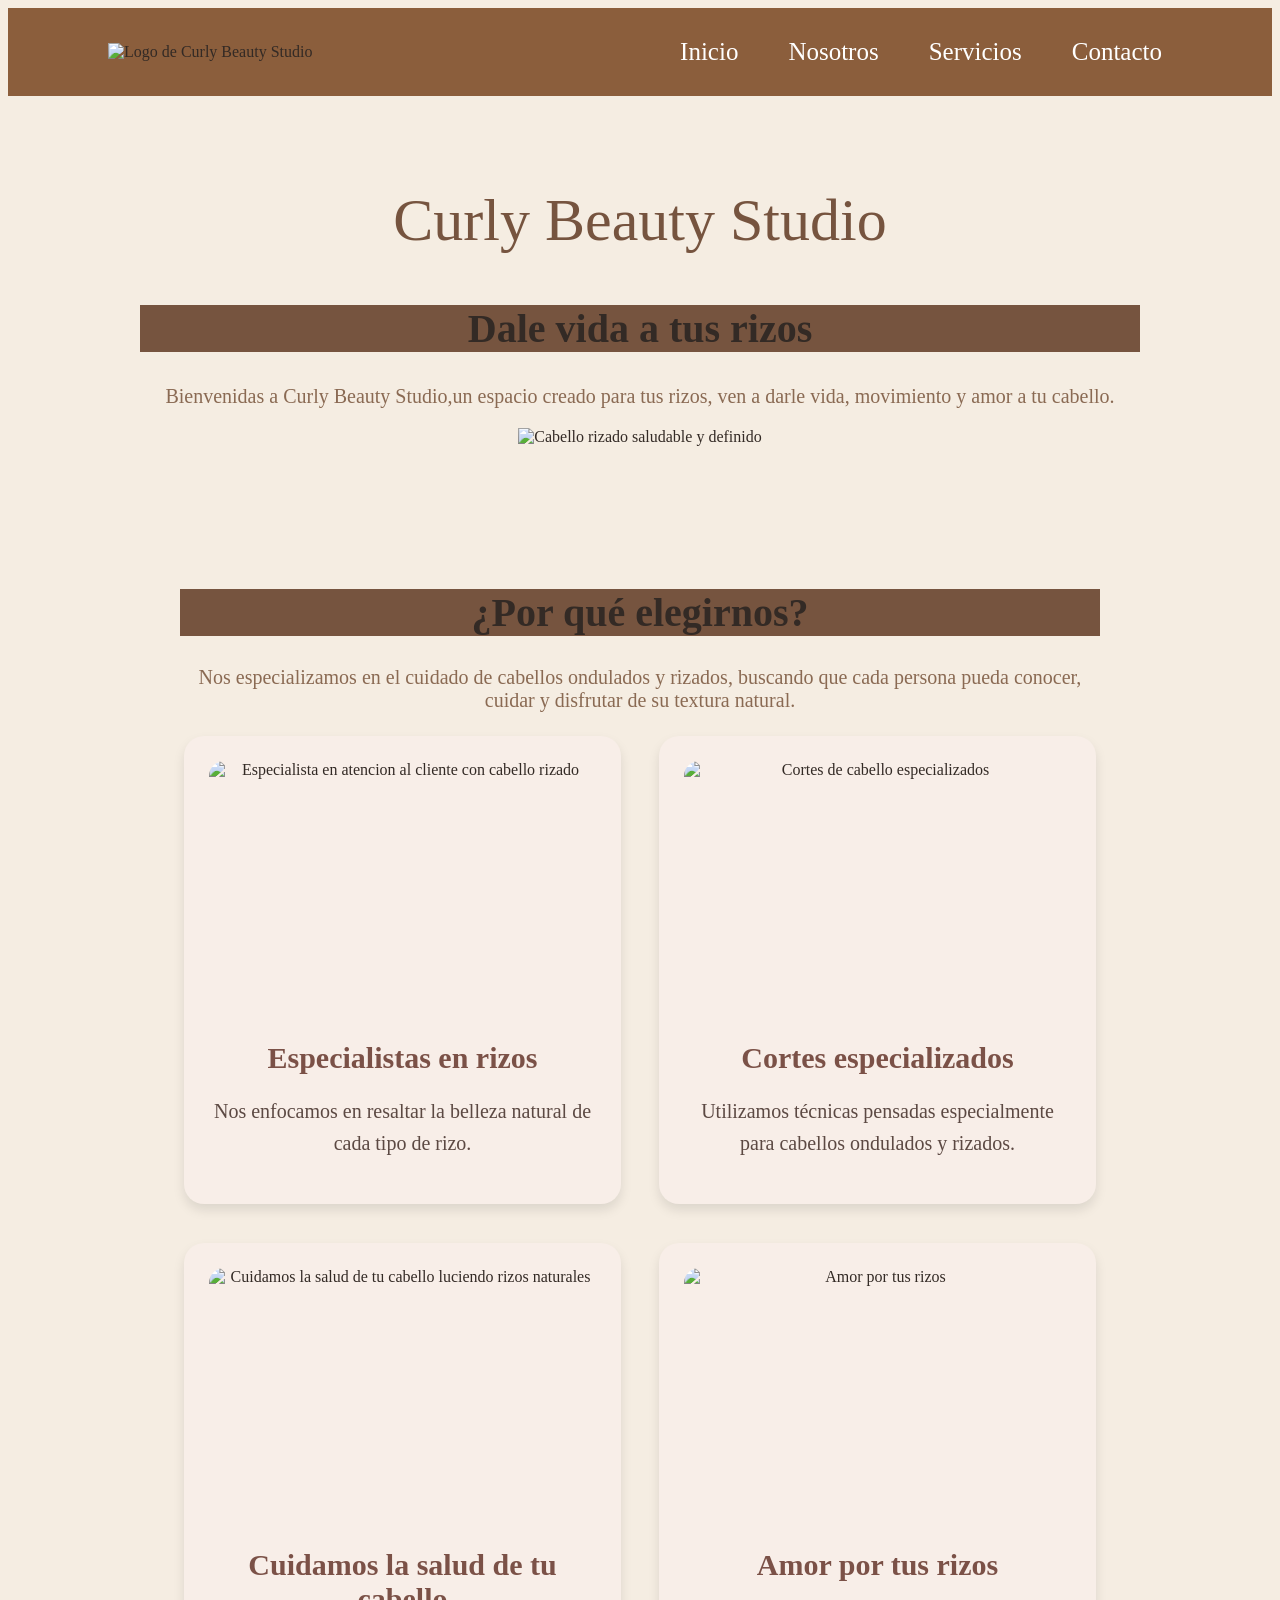
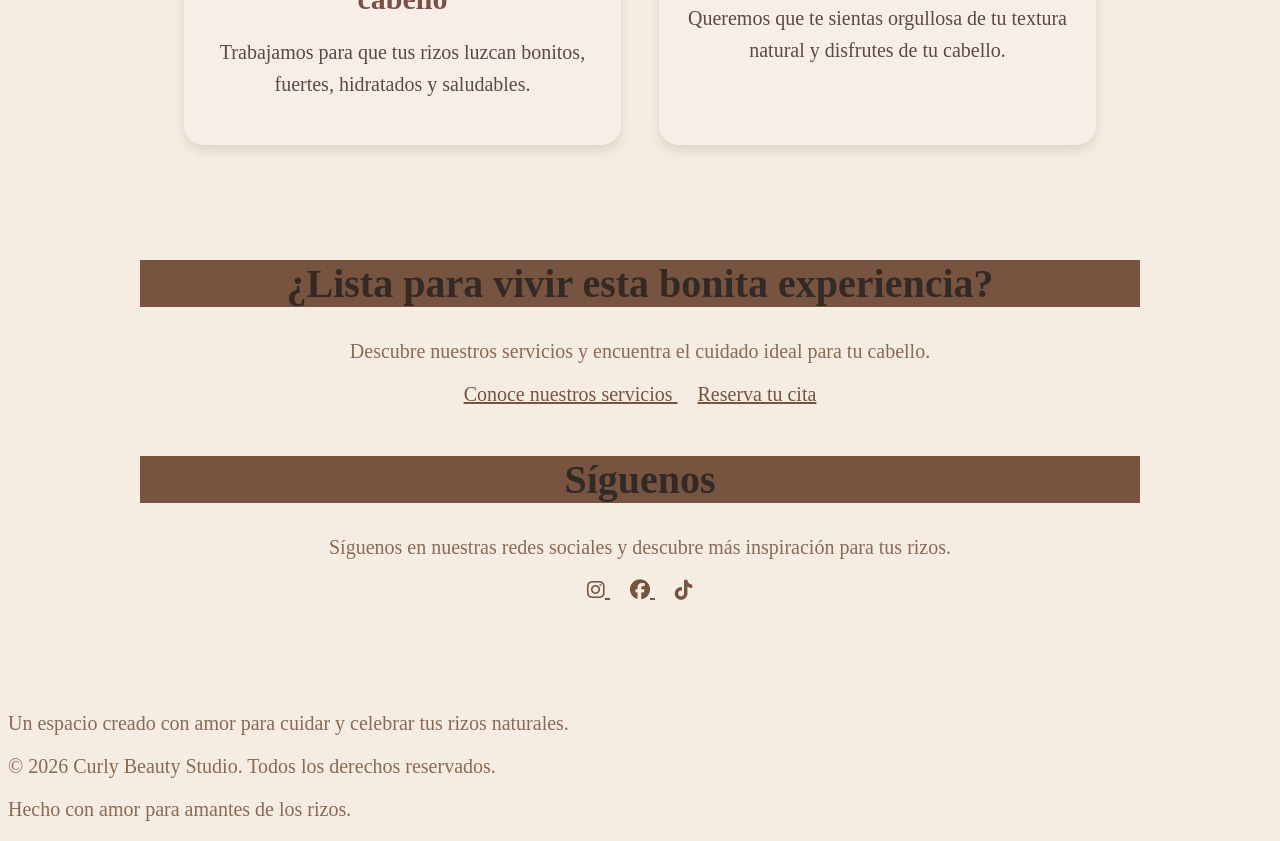
==== index.html @ 00841b4c "Desarrollo de pag web" ====
<!DOCTYPE html>
<html lang="es">
<head>
    <meta charset="UTF-8">
    <meta name="viewport" content="width=device-width, initial-scale=1.0">
    <link rel="stylesheet" href="css/styles.css">
    <link rel="stylesheet" href="https://cdnjs.cloudflare.com/ajax/libs/font-awesome/6.5.2/css/all.min.css">
    <link rel="shortcut icon" href="img/logo_curly_beauty_studio_original.webp" type="image/x-icon">
    <title>Curly Beauty Studio | Cuidado especializado para tus rizos</title>

</head>
<body>

    <header>
        <div>
            <img class="img_logo" src="img/logo_curly_beauty_studio_original.webp" alt="Logo de Curly Beauty Studio">
        </div>
        <nav>
            <a href="inicio.html">Inicio</a>
            <a href="nosotros.html">Nosotros</a>
            <a href="servicios.html">Servicios</a>
            <a href="contacto.html">Contacto</a>
        </nav>

    </header>

    <main>
      <section class="hero">
        <div class="hero-contenido">
          <h1>Curly Beauty Studio</h1>

          <h2>Dale vida a tus rizos</h2>
          <p>Bienvenidas a Curly Beauty Studio,un espacio creado para tus rizos, 
             ven a darle vida, movimiento y amor a tu cabello.
          </p>
        </div>  
        
        <div class="hero-imagen">
            <img src="img/rizos.webp" alt="Cabello rizado saludable y definido">
        </div>
   
      </section>

      <section class="porque-elegirnos">
            <h2>¿Por qué elegirnos?</h2>
            <p>Nos especializamos en el cuidado de cabellos ondulados y
               rizados, buscando que cada persona pueda conocer, cuidar
               y disfrutar de su textura natural.
            </p>
            <div class="beneficios">

              <article class="tarjeta-beneficio">
                <img src="img/especialista.webp" alt="Especialista en atencion al cliente con cabello rizado ">
                <h3>Especialistas en rizos</h3>
                <p>Nos enfocamos en resaltar la belleza natural de cada tipo de rizo.</p>
              </article>

              <article class="tarjeta-beneficio">
                <img src="img/cortes.webp" alt="Cortes de cabello especializados">
                <h3>Cortes especializados</h3>
                <p>Utilizamos técnicas pensadas especialmente para cabellos ondulados y rizados.</p>
              </article>

              <article class="tarjeta-beneficio">
                <img src="img/salud.webp" alt="Cuidamos la salud de tu cabello luciendo rizos naturales">
                <h3> Cuidamos la salud de tu cabello</h3>
                <p>Trabajamos para que tus rizos luzcan bonitos, fuertes, hidratados y saludables.</p>
              </article>

              <article class="tarjeta-beneficio">
                <img src="img/amor.webp" alt="Amor por tus rizos">
                <h3> Amor por tus rizos</h3>
                <p>Queremos que te sientas orgullosa de tu textura natural y disfrutes de tu cabello.</p>
              </article>

            </div>  
      </section>

      <section class="llamar-atencion">
          <h2>¿Lista para vivir esta bonita experiencia?</h2>
          <p>Descubre nuestros servicios y encuentra el cuidado ideal para tu cabello.</p>
           <a href="servicios.html" class="btn-servicios">
                Conoce nuestros servicios
           </a>
           <a href="contacto.html" class="btn-reservar">
                Reserva tu cita
           </a>
      </section>


      <section class="redes-sociales">
           <h2>Síguenos</h2>
           <p>Síguenos en nuestras redes sociales y descubre más
              inspiración para tus rizos.</p>
           <div class="iconos-redes">
            <a href="#" target="_blank" rel="noopener noreferrer" aria-label="Instagram">
              <i class="fa-brands fa-instagram"></i>
            </a>
            <a href="#" target="_blank" rel="noopener noreferrer" aria-label="Facebook">
              <i class="fa-brands fa-facebook"></i>
            </a>
            <a href="#" target="_blank" rel="noopener noreferrer" aria-label="TikTok">
              <i class="fa-brands fa-tiktok"></i>
            </a>
           
           </div>
      </section>


    </main>

    <footer>
        <div class="footer-contenido">
            <p>
                Un espacio creado con amor para cuidar y celebrar
                tus rizos naturales.
            </p>
            <p>&copy; 2026 Curly Beauty Studio. Todos los derechos reservados.</p>
            <p>Hecho con amor para amantes de los rizos.</p>
        </div>    
    </footer>
   
</body>
 
</html>
---- css/styles.css ----
body{
    background-color: #F5EDE2;
    color: #332A25;
}

h1{
    color: #76543F;
    font-size: 60px;
    font-weight: 400;
}

h2{
    background-color: #76543F;
    font-size: 40px;
}

h3{
    color: #8A6A53;
    font-size: 30px;
}

a{
    color: #76543F;
    font-size: 20px;
    padding: 10px;
}

p{
    color: #8A6A53;
    font-size: 20px;

}


header{
    width: 100%;
    background-color: #8B5E3C;

    display: flex;
    align-items: center;
    justify-content: space-between;

    padding: 20px 100px;
    box-sizing: border-box;
}

.img_logo{
    width: 150px;
    height: auto;
}

nav {
    display: flex;
    gap: 30px;
}

nav a {
    color:white;
    text-decoration: none;
    font-size: 25px;
}

main{
    max-width: 1000px;
    margin: 0 auto;
    padding: 40px 20px;
    text-align: center;
}

section {
    margin-bottom: 50px;
}

section article {
    display: inline-block;
    width: 28%;
    margin: 1%;
    padding: 20px;
    vertical-align: top;
}
.porque-elegirnos {
    text-align: center;
    padding: 60px 40px;
}

.porque-elegirnos h2 {
    color: #332A25;
    margin-bottom: 30px;
}

.beneficios {
    display: grid;
    grid-template-columns: repeat(2, 1fr);
    gap: 30px;
    max-width: 1000px;
    margin: 0 auto;
}

.tarjeta-beneficio {
    width: auto;
    background-color: #f8eee8;
    border-radius: 20px;
    padding: 25px;
    box-sizing: border-box;
    box-shadow: 0 6px 12px rgba(0, 0, 0, 0.10);
    transition: transform 0.3s ease;
}

.tarjeta-beneficio:hover {
    transform: translateY(-6px);
}

.tarjeta-beneficio img {
    width: 100%;
    height: 250px;
    object-fit: contain;
    border-radius: 15px;
    display: block;
    margin-bottom: 20px;
}

.tarjeta-beneficio h3 {
    color: #7b5147;
    margin-bottom: 12px;
}

.tarjeta-beneficio p {
    color: #5c4943;
    line-height: 1.6;
}
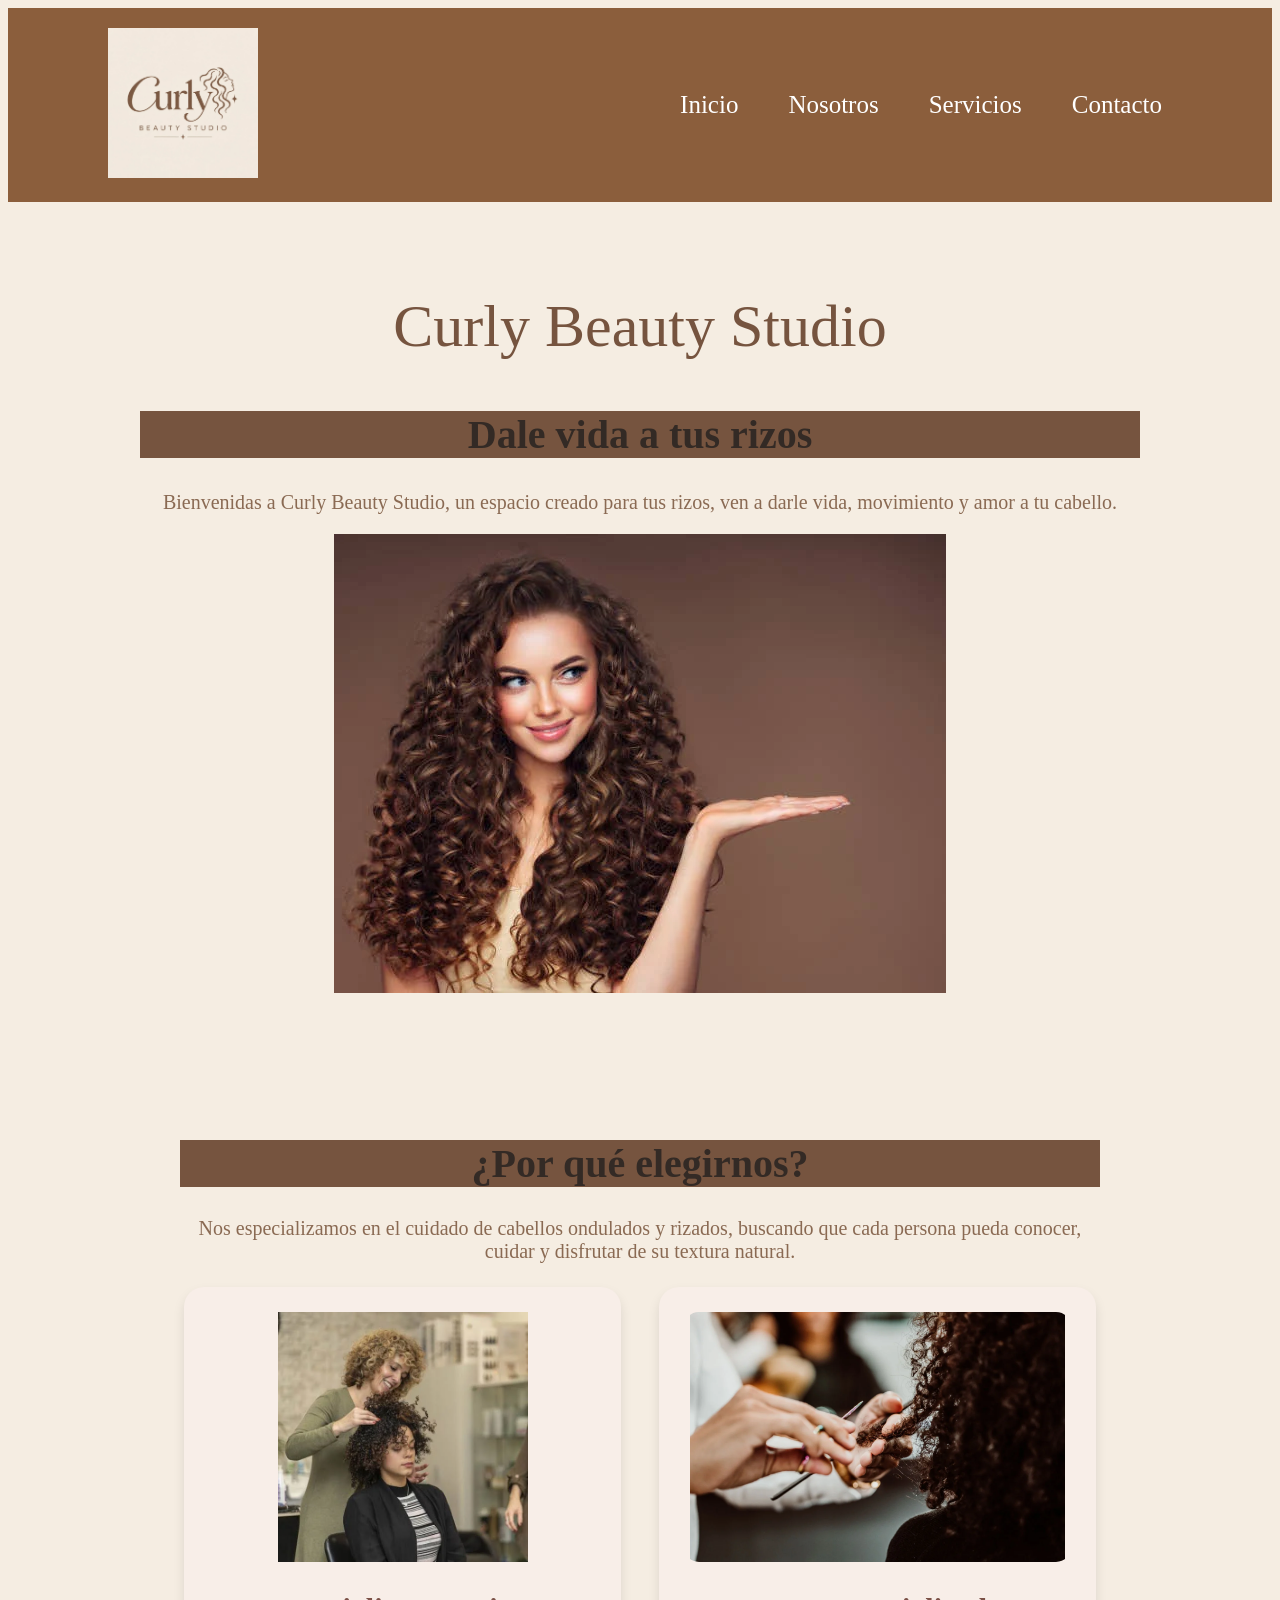
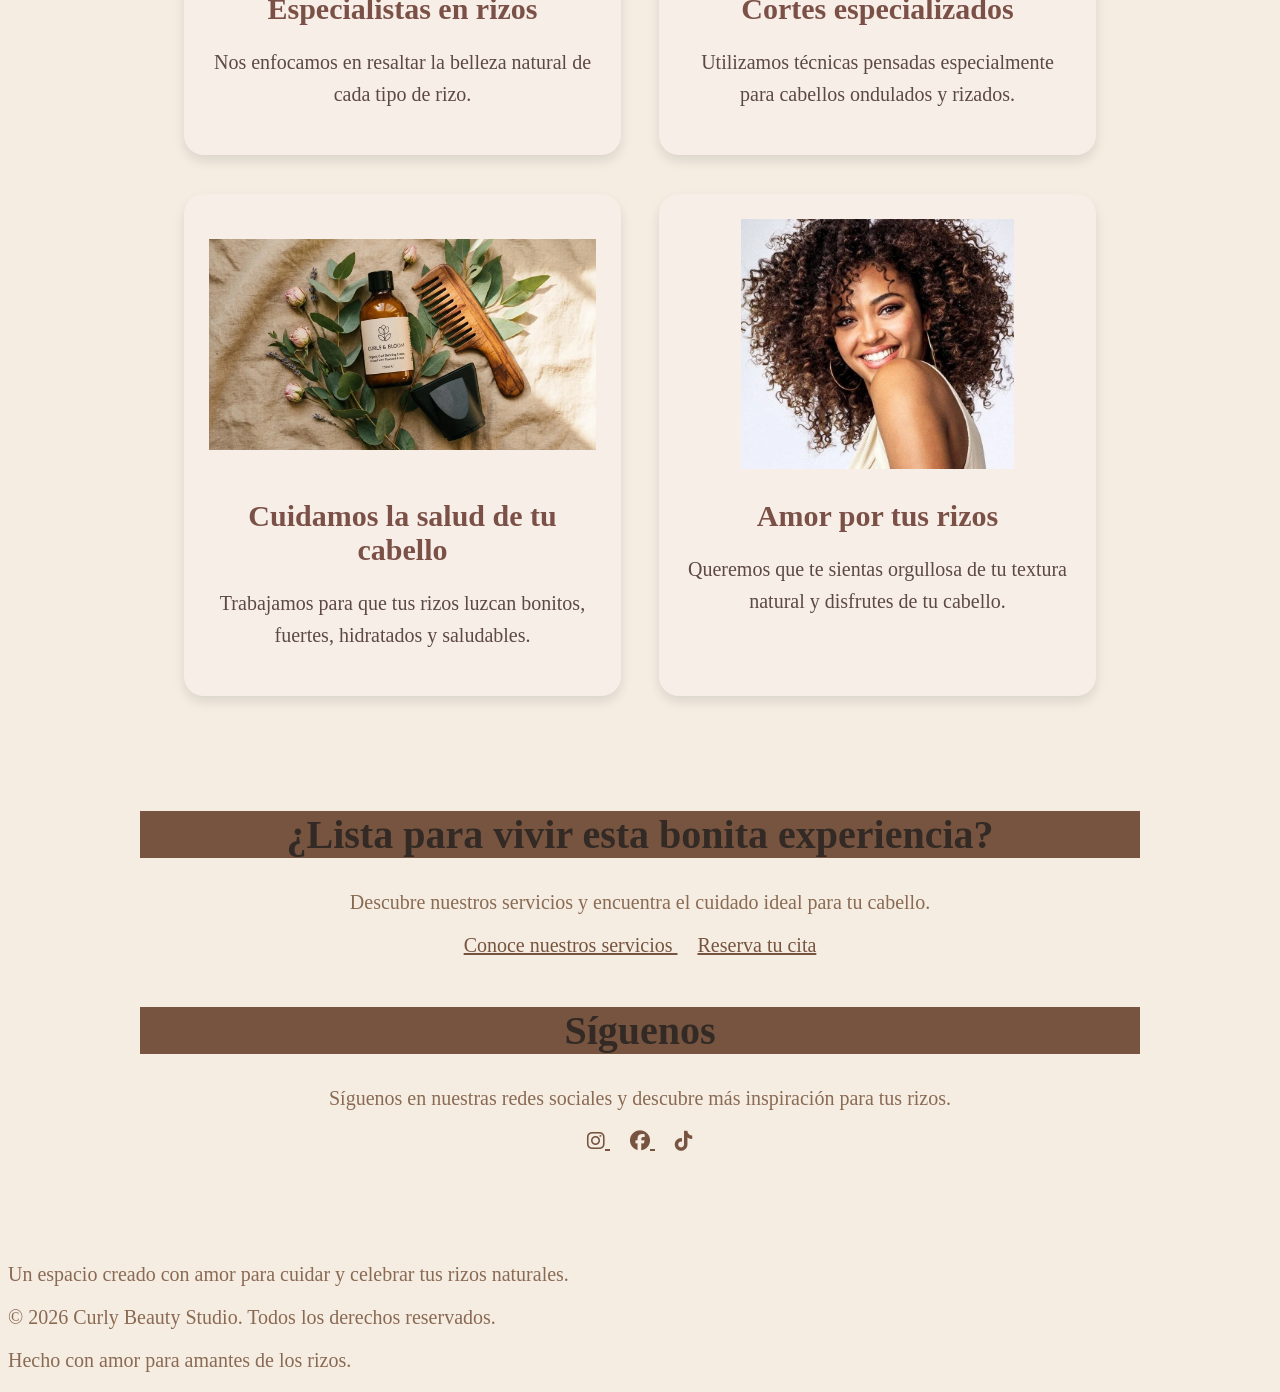
==== commit 9c6da20a: "corregir rutas de imagenes" ====
--- a/index.html
+++ b/index.html
@@ -5,121 +5,161 @@
     <meta name="viewport" content="width=device-width, initial-scale=1.0">
     <link rel="stylesheet" href="css/styles.css">
     <link rel="stylesheet" href="https://cdnjs.cloudflare.com/ajax/libs/font-awesome/6.5.2/css/all.min.css">
-    <link rel="shortcut icon" href="img/logo_curly_beauty_studio_original.webp" type="image/x-icon">
+    <link rel="shortcut icon" href="Img/" type="image/x-icon">
     <title>Curly Beauty Studio | Cuidado especializado para tus rizos</title>
+</head>
 
-</head>
 <body>
 
     <header>
         <div>
-            <img class="img_logo" src="img/logo_curly_beauty_studio_original.webp" alt="Logo de Curly Beauty Studio">
+            <img class="img_logo" src="Img/logo_curly_beauty_studio_original.webp" alt="Logo de Curly Beauty Studio">
         </div>
+
         <nav>
-            <a href="inicio.html">Inicio</a>
+            <a href="index.html">Inicio</a>
             <a href="nosotros.html">Nosotros</a>
             <a href="servicios.html">Servicios</a>
             <a href="contacto.html">Contacto</a>
         </nav>
-
     </header>
 
     <main>
-      <section class="hero">
-        <div class="hero-contenido">
-          <h1>Curly Beauty Studio</h1>
 
-          <h2>Dale vida a tus rizos</h2>
-          <p>Bienvenidas a Curly Beauty Studio,un espacio creado para tus rizos, 
-             ven a darle vida, movimiento y amor a tu cabello.
-          </p>
-        </div>  
-        
-        <div class="hero-imagen">
-            <img src="img/rizos.webp" alt="Cabello rizado saludable y definido">
-        </div>
-   
-      </section>
+        <section class="hero">
 
-      <section class="porque-elegirnos">
+            <div class="hero-contenido">
+                <h1>Curly Beauty Studio</h1>
+
+                <h2>Dale vida a tus rizos</h2>
+
+                <p>
+                    Bienvenidas a Curly Beauty Studio, un espacio creado para tus rizos,
+                    ven a darle vida, movimiento y amor a tu cabello.
+                </p>
+            </div>
+
+            <div class="hero-imagen">
+                <img src="Img/rizos.webp" alt="Cabello rizado saludable y definido">
+            </div>
+
+        </section>
+
+        <section class="porque-elegirnos">
+
             <h2>¿Por qué elegirnos?</h2>
-            <p>Nos especializamos en el cuidado de cabellos ondulados y
-               rizados, buscando que cada persona pueda conocer, cuidar
-               y disfrutar de su textura natural.
+
+            <p>
+                Nos especializamos en el cuidado de cabellos ondulados y
+                rizados, buscando que cada persona pueda conocer, cuidar
+                y disfrutar de su textura natural.
             </p>
+
             <div class="beneficios">
 
-              <article class="tarjeta-beneficio">
-                <img src="img/especialista.webp" alt="Especialista en atencion al cliente con cabello rizado ">
-                <h3>Especialistas en rizos</h3>
-                <p>Nos enfocamos en resaltar la belleza natural de cada tipo de rizo.</p>
-              </article>
+                <article class="tarjeta-beneficio">
+                    <img src="Img/especialista.webp" alt="Especialista en atención al cliente con cabello rizado">
+                    <h3>Especialistas en rizos</h3>
+                    <p>
+                        Nos enfocamos en resaltar la belleza natural de cada tipo de rizo.
+                    </p>
+                </article>
 
-              <article class="tarjeta-beneficio">
-                <img src="img/cortes.webp" alt="Cortes de cabello especializados">
-                <h3>Cortes especializados</h3>
-                <p>Utilizamos técnicas pensadas especialmente para cabellos ondulados y rizados.</p>
-              </article>
+                <article class="tarjeta-beneficio">
+                    <img src="Img/cortes.webp" alt="Cortes de cabello especializados">
+                    <h3>Cortes especializados</h3>
+                    <p>
+                        Utilizamos técnicas pensadas especialmente para cabellos ondulados y rizados.
+                    </p>
+                </article>
 
-              <article class="tarjeta-beneficio">
-                <img src="img/salud.webp" alt="Cuidamos la salud de tu cabello luciendo rizos naturales">
-                <h3> Cuidamos la salud de tu cabello</h3>
-                <p>Trabajamos para que tus rizos luzcan bonitos, fuertes, hidratados y saludables.</p>
-              </article>
+                <article class="tarjeta-beneficio">
+                    <img src="Img/salud.webp" alt="Cuidamos la salud de tu cabello luciendo rizos naturales">
+                    <h3>Cuidamos la salud de tu cabello</h3>
+                    <p>
+                        Trabajamos para que tus rizos luzcan bonitos, fuertes, hidratados y saludables.
+                    </p>
+                </article>
 
-              <article class="tarjeta-beneficio">
-                <img src="img/amor.webp" alt="Amor por tus rizos">
-                <h3> Amor por tus rizos</h3>
-                <p>Queremos que te sientas orgullosa de tu textura natural y disfrutes de tu cabello.</p>
-              </article>
+                <article class="tarjeta-beneficio">
+                    <img src="Img/amor.webp" alt="Amor por tus rizos">
+                    <h3>Amor por tus rizos</h3>
+                    <p>
+                        Queremos que te sientas orgullosa de tu textura natural y disfrutes de tu cabello.
+                    </p>
+                </article>
 
-            </div>  
-      </section>
+            </div>
 
-      <section class="llamar-atencion">
-          <h2>¿Lista para vivir esta bonita experiencia?</h2>
-          <p>Descubre nuestros servicios y encuentra el cuidado ideal para tu cabello.</p>
-           <a href="servicios.html" class="btn-servicios">
+        </section>
+
+        <section class="llamar-atencion">
+
+            <h2>¿Lista para vivir esta bonita experiencia?</h2>
+
+            <p>
+                Descubre nuestros servicios y encuentra el cuidado ideal para tu cabello.
+            </p>
+
+            <a href="servicios.html" class="btn-servicios">
                 Conoce nuestros servicios
-           </a>
-           <a href="contacto.html" class="btn-reservar">
+            </a>
+
+            <a href="contacto.html" class="btn-reservar">
                 Reserva tu cita
-           </a>
-      </section>
+            </a>
 
+        </section>
 
-      <section class="redes-sociales">
-           <h2>Síguenos</h2>
-           <p>Síguenos en nuestras redes sociales y descubre más
-              inspiración para tus rizos.</p>
-           <div class="iconos-redes">
-            <a href="#" target="_blank" rel="noopener noreferrer" aria-label="Instagram">
-              <i class="fa-brands fa-instagram"></i>
-            </a>
-            <a href="#" target="_blank" rel="noopener noreferrer" aria-label="Facebook">
-              <i class="fa-brands fa-facebook"></i>
-            </a>
-            <a href="#" target="_blank" rel="noopener noreferrer" aria-label="TikTok">
-              <i class="fa-brands fa-tiktok"></i>
-            </a>
-           
-           </div>
-      </section>
+        <section class="redes-sociales">
 
+            <h2>Síguenos</h2>
+
+            <p>
+                Síguenos en nuestras redes sociales y descubre más
+                inspiración para tus rizos.
+            </p>
+
+            <div class="iconos-redes">
+
+                <a href="#" target="_blank" rel="noopener noreferrer" aria-label="Instagram">
+                    <i class="fa-brands fa-instagram"></i>
+                </a>
+
+                <a href="#" target="_blank" rel="noopener noreferrer" aria-label="Facebook">
+                    <i class="fa-brands fa-facebook"></i>
+                </a>
+
+                <a href="#" target="_blank" rel="noopener noreferrer" aria-label="TikTok">
+                    <i class="fa-brands fa-tiktok"></i>
+                </a>
+
+            </div>
+
+        </section>
 
     </main>
 
     <footer>
+
         <div class="footer-contenido">
+
             <p>
                 Un espacio creado con amor para cuidar y celebrar
                 tus rizos naturales.
             </p>
-            <p>&copy; 2026 Curly Beauty Studio. Todos los derechos reservados.</p>
-            <p>Hecho con amor para amantes de los rizos.</p>
-        </div>    
+
+            <p>
+                &copy; 2026 Curly Beauty Studio. Todos los derechos reservados.
+            </p>
+
+            <p>
+                Hecho con amor para amantes de los rizos.
+            </p>
+
+        </div>
+
     </footer>
-   
+
 </body>
- 
-</html>+</html>
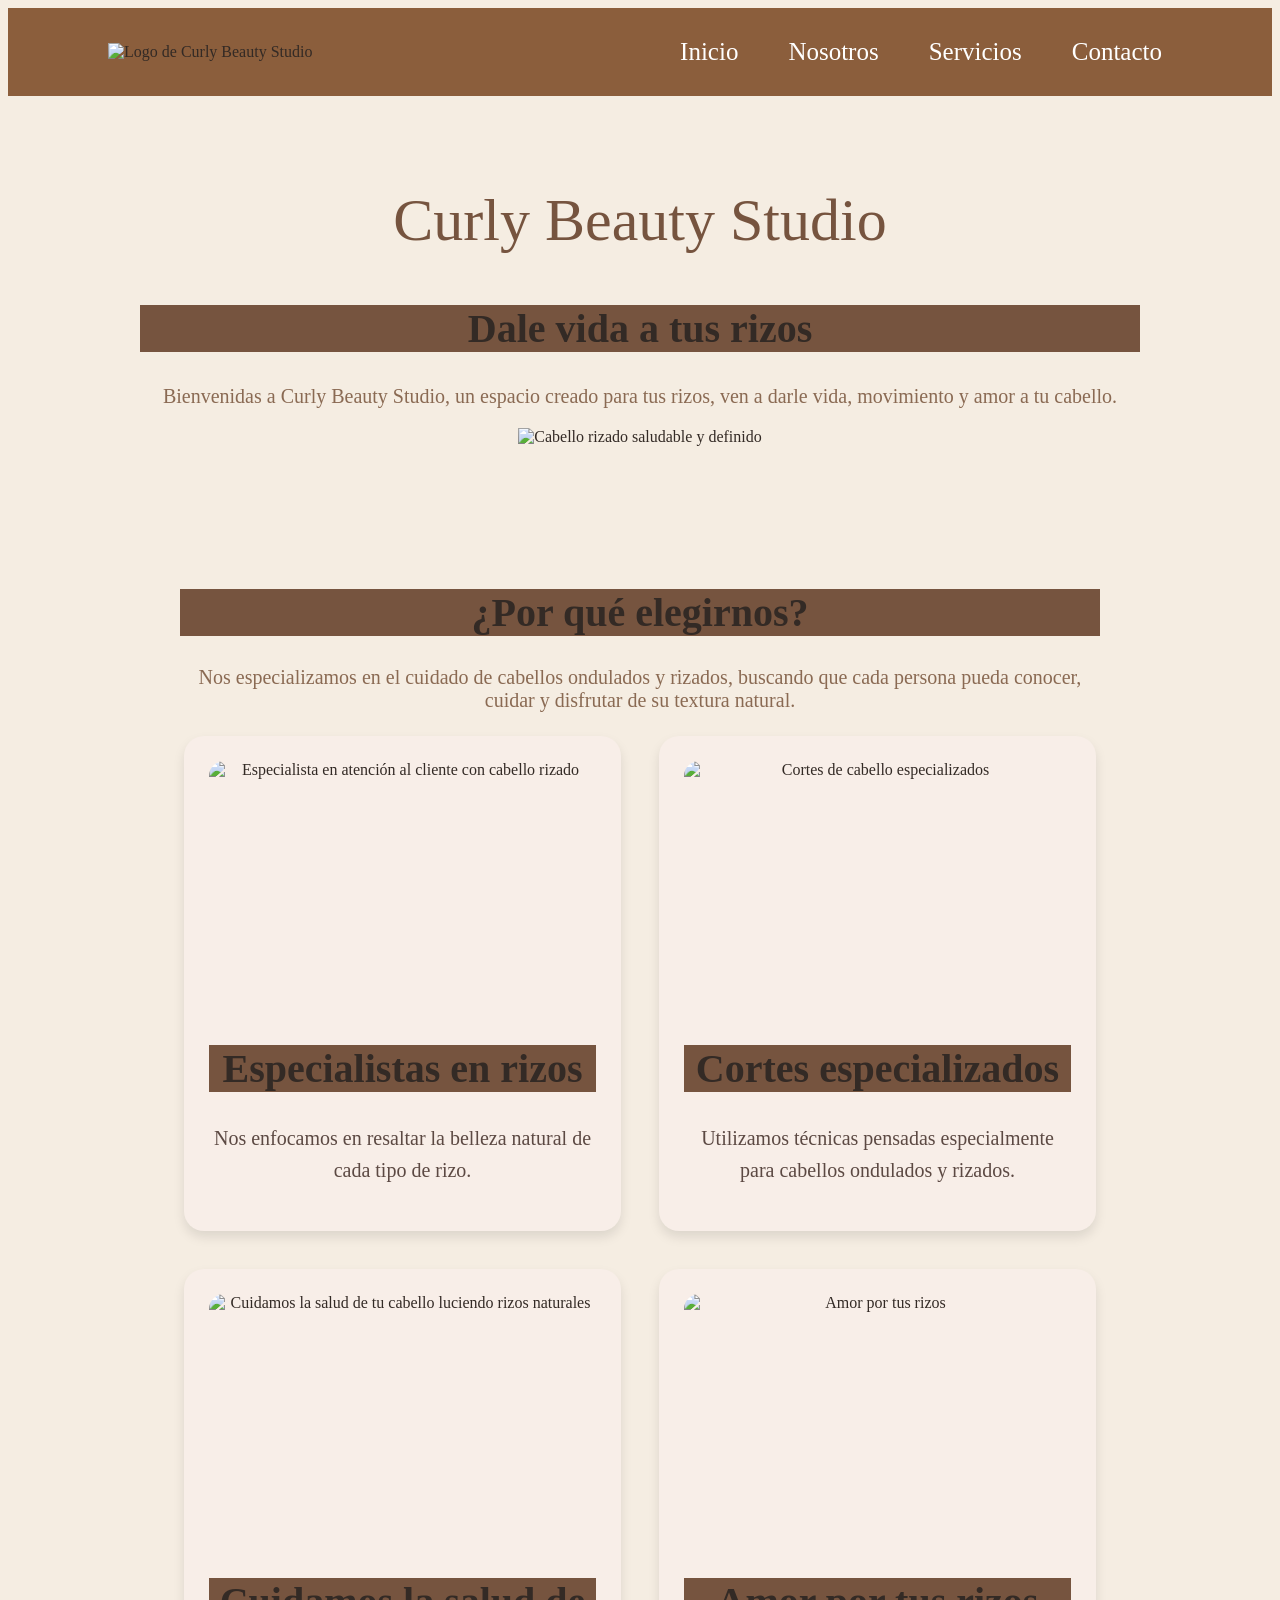
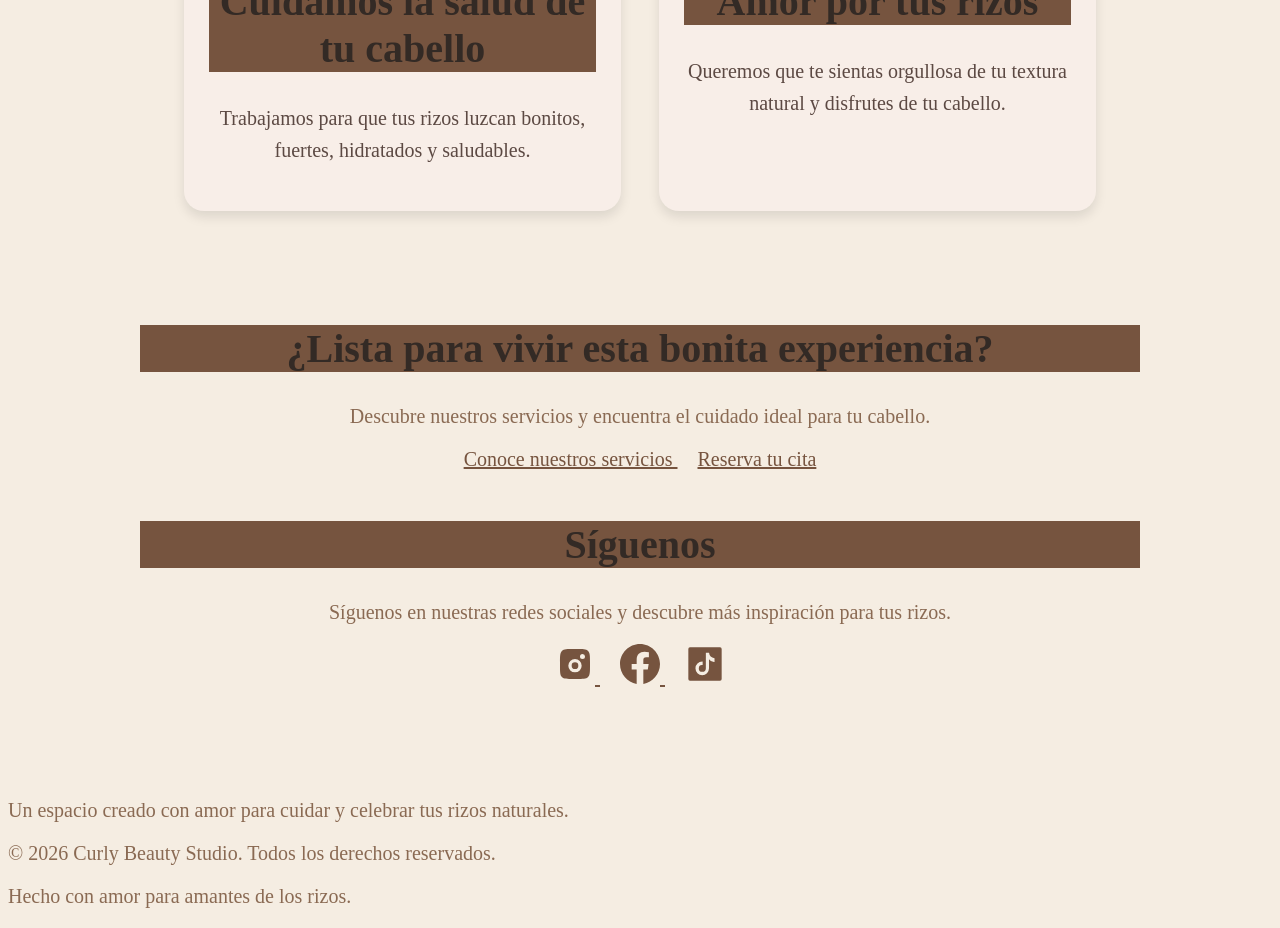
==== commit f67d603d: "corrección de iconos" ====
--- a/index.html
+++ b/index.html
@@ -4,8 +4,7 @@
     <meta charset="UTF-8">
     <meta name="viewport" content="width=device-width, initial-scale=1.0">
     <link rel="stylesheet" href="css/styles.css">
-    <link rel="stylesheet" href="https://cdnjs.cloudflare.com/ajax/libs/font-awesome/6.5.2/css/all.min.css">
-    <link rel="shortcut icon" href="Img/" type="image/x-icon">
+    <link rel="shortcut icon" href="img/logo_curly_beauty_studio_original.webp"type="image/x-icon">
     <title>Curly Beauty Studio | Cuidado especializado para tus rizos</title>
 </head>
 
@@ -13,7 +12,7 @@
 
     <header>
         <div>
-            <img class="img_logo" src="Img/logo_curly_beauty_studio_original.webp" alt="Logo de Curly Beauty Studio">
+            <img class="img_logo" src="img/logo_curly_beauty_studio_original.webp" alt="Logo de Curly Beauty Studio">
         </div>
 
         <nav>
@@ -40,7 +39,7 @@
             </div>
 
             <div class="hero-imagen">
-                <img src="Img/rizos.webp" alt="Cabello rizado saludable y definido">
+                <img src="img/rizos.webp" alt="Cabello rizado saludable y definido">
             </div>
 
         </section>
@@ -58,32 +57,32 @@
             <div class="beneficios">
 
                 <article class="tarjeta-beneficio">
-                    <img src="Img/especialista.webp" alt="Especialista en atención al cliente con cabello rizado">
-                    <h3>Especialistas en rizos</h3>
+                    <img src="img/especialista.webp" alt="Especialista en atención al cliente con cabello rizado">
+                    <h2>Especialistas en rizos</h2>
                     <p>
                         Nos enfocamos en resaltar la belleza natural de cada tipo de rizo.
                     </p>
                 </article>
 
                 <article class="tarjeta-beneficio">
-                    <img src="Img/cortes.webp" alt="Cortes de cabello especializados">
-                    <h3>Cortes especializados</h3>
+                    <img src="img/cortes.webp" alt="Cortes de cabello especializados">
+                    <h2>Cortes especializados</h2>
                     <p>
                         Utilizamos técnicas pensadas especialmente para cabellos ondulados y rizados.
                     </p>
                 </article>
 
                 <article class="tarjeta-beneficio">
-                    <img src="Img/salud.webp" alt="Cuidamos la salud de tu cabello luciendo rizos naturales">
-                    <h3>Cuidamos la salud de tu cabello</h3>
+                    <img src="img/salud.webp" alt="Cuidamos la salud de tu cabello luciendo rizos naturales">
+                    <h2>Cuidamos la salud de tu cabello</h2>
                     <p>
                         Trabajamos para que tus rizos luzcan bonitos, fuertes, hidratados y saludables.
                     </p>
                 </article>
 
                 <article class="tarjeta-beneficio">
-                    <img src="Img/amor.webp" alt="Amor por tus rizos">
-                    <h3>Amor por tus rizos</h3>
+                    <img src="img/amor.webp" alt="Amor por tus rizos">
+                    <h2>Amor por tus rizos</h2>
                     <p>
                         Queremos que te sientas orgullosa de tu textura natural y disfrutes de tu cabello.
                     </p>
@@ -93,7 +92,7 @@
 
         </section>
 
-        <section class="llamar-atencion">
+        <section class="experiencia">
 
             <h2>¿Lista para vivir esta bonita experiencia?</h2>
 
@@ -123,15 +122,33 @@
             <div class="iconos-redes">
 
                 <a href="#" target="_blank" rel="noopener noreferrer" aria-label="Instagram">
-                    <i class="fa-brands fa-instagram"></i>
+                    <svg width="40" height="40" viewBox="0 0 2.4 2.4" fill="none" xmlns="http://www.w3.org/2000/svg">
+                        <path 
+                        fill-rule="evenodd"
+                        clip-rule="evenodd" 
+                        d="M.3 1.1C.3.723.3.534.417.417S.723.3 1.1.3h.2c.377 0 .566 0 .683.117S2.1.723 2.1 1.1v.2c0 .377 0 .566-.117.683S1.677 2.1 1.3 2.1h-.2c-.377 0-.566 0-.683-.117S.3 1.677.3 1.3zM1.8.75a.15.15 0 1 1-.3 0 .15.15 0 0 1 .3 0m-.4.55a.2.2 0 1 1-.4 0 .2.2 0 0 1 .4 0m.2 0a.4.4 0 1 1-.8 0 .4.4 0 0 1 .8 0" 
+                        fill="#76543f"
+                        />
+                    </svg>
                 </a>
 
                 <a href="#" target="_blank" rel="noopener noreferrer" aria-label="Facebook">
-                    <i class="fa-brands fa-facebook"></i>
+                    <svg width="40px" height="40px" viewBox="0 0 24 24" fill="none" xmlns="http://www.w3.org/2000/svg">
+                        <path 
+                        fill-rule="evenodd" 
+                        clip-rule="evenodd" 
+                        d="M0 12.067C0 18.0335 4.33333 22.9944 10 24V15.3333H7V12H10V9.33332C10 6.33332 11.9333 4.66666 14.6667 4.66666C15.5333 4.66666 16.4667 4.79999 17.3333 4.93332V7.99999H15.8C14.3333 7.99999 14 8.73332 14 9.66666V12H17.2L16.6667 15.3333H14V24C19.6667 22.9944 24 18.0335 24 12.067C24 5.43017 18.6 0 12 0C5.4 0 0 5.43017 0 12.067Z" 
+                        fill="#76543f"
+                        />
+                    </svg>
                 </a>
-
+                
                 <a href="#" target="_blank" rel="noopener noreferrer" aria-label="TikTok">
-                    <i class="fa-brands fa-tiktok"></i>
+                    <svg fill="#76543f" width="40" height="40" viewBox="0 0 24 24" xmlns="http://www.w3.org/2000/svg">
+                        <path 
+                        d="M21 2H3a1 1 0 0 0-1 1v18a1 1 0 0 0 1 1h18a1 1 0 0 0 1-1V3a1 1 0 0 0-1-1m-3.281 8.725a4 4 0 0 1-.328.017A3.57 3.57 0 0 1 14.4 9.129v5.493a4.061 4.061 0 1 1-4.06-4.06c.085 0 .167.008.251.013v2a2.067 2.067 0 1 0-.251 4.119 2.123 2.123 0 0 0 2.16-2.045l.02-9.331h1.914A3.564 3.564 0 0 0 17.719 8.5Z"
+                        />
+                    </svg>
                 </a>
 
             </div>
